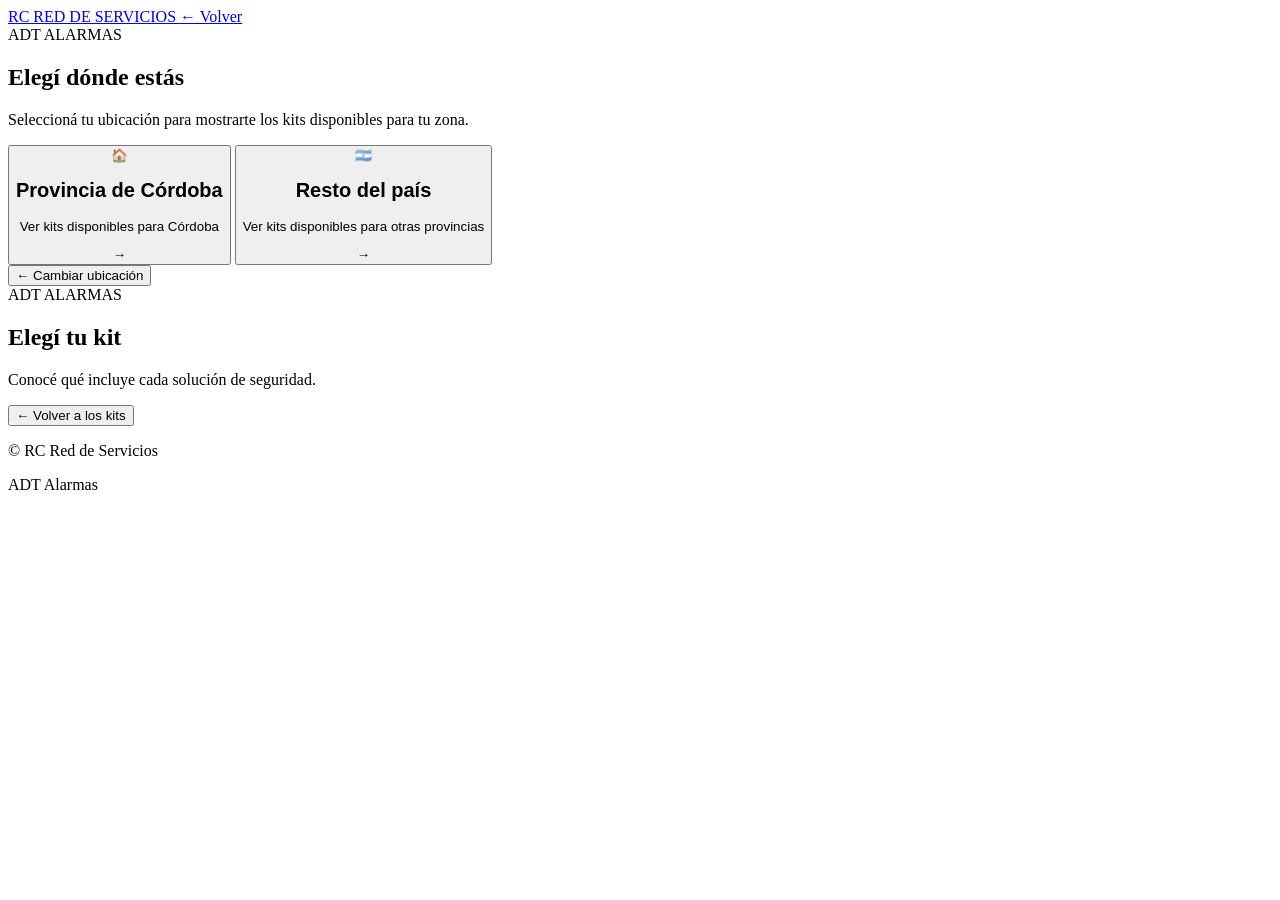
==== adt.html @ 37b93930 "Create adt.html" ====
<!DOCTYPE html>
<html lang="es">
<head>
    <meta charset="UTF-8">

    <meta
        name="viewport"
        content="width=device-width, initial-scale=1.0"
    >

    <title>ADT Alarmas | RC Red de Servicios</title>

    <meta
        name="description"
        content="Conocé los kits de ADT Alarmas disponibles para Córdoba y el resto del país."
    >

    <link
        rel="stylesheet"
        href="adt.css"
    >
</head>

<body>

    <!-- =====================================================
         HEADER
    ====================================================== -->

    <header class="adt-header">

        <div class="adt-header-inner">

            <a
                href="index.html"
                class="adt-logo"
            >
                RC RED DE SERVICIOS
            </a>

            <a
                href="index.html"
                class="back-link"
            >
                ← Volver
            </a>

        </div>

    </header>


    <!-- =====================================================
         CONTENEDOR PRINCIPAL
    ====================================================== -->

    <main class="adt-main">


        <!-- =================================================
             PANTALLA UBICACIÓN
        ================================================== -->

        <section
            id="location-screen"
            class="screen active"
        >

            <div class="screen-content">

                <span class="eyebrow">
                    ADT ALARMAS
                </span>

                <h1>
                    Elegí dónde estás
                </h1>

                <p class="intro">
                    Seleccioná tu ubicación para mostrarte
                    los kits disponibles para tu zona.
                </p>


                <div class="location-grid">


                    <!-- CÓRDOBA -->

                    <button
                        class="location-card"
                        data-location="cordoba"
                    >

                        <div class="location-icon">
                            🏠
                        </div>

                        <div>

                            <h2>
                                Provincia de Córdoba
                            </h2>

                            <p>
                                Ver kits disponibles
                                para Córdoba
                            </p>

                        </div>

                        <span class="arrow">
                            →
                        </span>

                    </button>


                    <!-- RESTO DEL PAÍS -->

                    <button
                        class="location-card"
                        data-location="resto-pais"
                    >

                        <div class="location-icon">
                            🇦🇷
                        </div>

                        <div>

                            <h2>
                                Resto del país
                            </h2>

                            <p>
                                Ver kits disponibles
                                para otras provincias
                            </p>

                        </div>

                        <span class="arrow">
                            →
                        </span>

                    </button>

                </div>

            </div>

        </section>


        <!-- =================================================
             PANTALLA KITS
        ================================================== -->

        <section
            id="kits-screen"
            class="screen"
        >

            <div class="screen-content wide">


                <button
                    id="back-location"
                    class="back-button"
                >
                    ← Cambiar ubicación
                </button>


                <div class="section-heading">

                    <span
                        id="location-label"
                        class="eyebrow"
                    >
                        ADT ALARMAS
                    </span>

                    <h1>
                        Elegí tu kit
                    </h1>

                    <p>
                        Conocé qué incluye cada solución
                        de seguridad.
                    </p>

                </div>


                <div
                    id="kits-grid"
                    class="kits-grid"
                >
                    <!-- Los kits se generan mediante JavaScript -->
                </div>

            </div>

        </section>


        <!-- =================================================
             PANTALLA DETALLE
        ================================================== -->

        <section
            id="detail-screen"
            class="screen"
        >

            <div class="screen-content detail-container">


                <button
                    id="back-kits"
                    class="back-button"
                >
                    ← Volver a los kits
                </button>


                <div
                    id="kit-detail"
                    class="kit-detail"
                >
                    <!-- El contenido se genera mediante JS -->
                </div>

            </div>

        </section>


    </main>


    <!-- =====================================================
         FOOTER
    ====================================================== -->

    <footer class="adt-footer">

        <p>
            © <span id="current-year"></span>
            RC Red de Servicios
        </p>

        <p>
            ADT Alarmas
        </p>

    </footer>


    <script src="adt.js"></script>

</body>
</html>
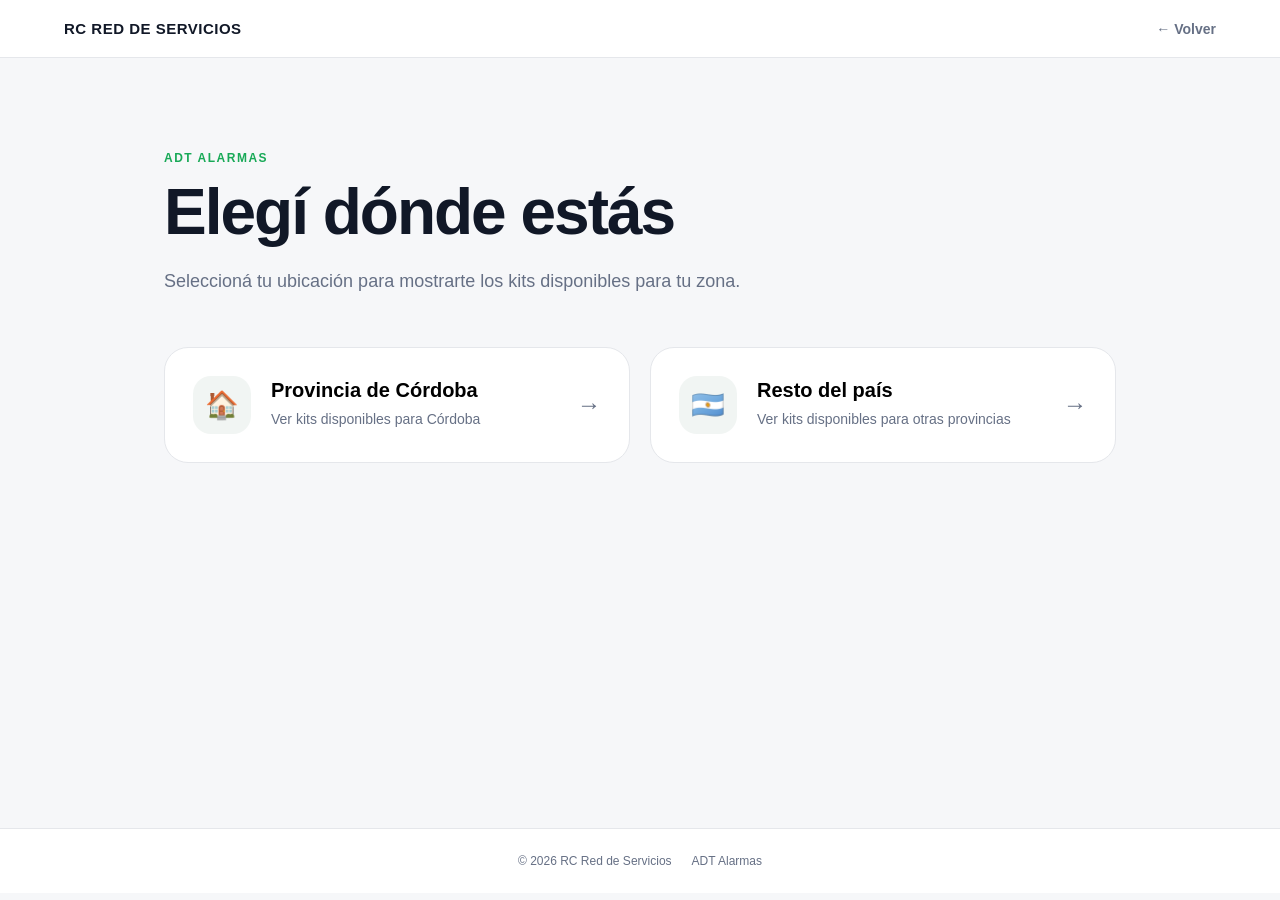
==== commit ce5897ad: "Update adt.html" ====
--- a/adt.html
+++ b/adt.html
@@ -1,6 +1,8 @@
 <!DOCTYPE html>
 <html lang="es">
+
 <head>
+
     <meta charset="UTF-8">
 
     <meta
@@ -19,9 +21,12 @@
         rel="stylesheet"
         href="adt.css"
     >
+
 </head>
 
+
 <body>
+
 
     <!-- =====================================================
          HEADER
@@ -50,11 +55,13 @@
     </header>
 
 
+
     <!-- =====================================================
          CONTENEDOR PRINCIPAL
     ====================================================== -->
 
     <main class="adt-main">
+
 
 
         <!-- =================================================
@@ -82,6 +89,7 @@
                 </p>
 
 
+
                 <div class="location-grid">
 
 
@@ -116,6 +124,7 @@
                     </button>
 
 
+
                     <!-- RESTO DEL PAÍS -->
 
                     <button
@@ -146,11 +155,13 @@
 
                     </button>
 
+
                 </div>
 
             </div>
 
         </section>
+
 
 
         <!-- =================================================
@@ -164,6 +175,8 @@
 
             <div class="screen-content wide">
 
+
+                <!-- CAMBIAR UBICACIÓN -->
 
                 <button
                     id="back-location"
@@ -173,6 +186,9 @@
                 </button>
 
 
+
+                <!-- ENCABEZADO -->
+
                 <div class="section-heading">
 
                     <span
@@ -194,6 +210,9 @@
                 </div>
 
 
+
+                <!-- KITS -->
+
                 <div
                     id="kits-grid"
                     class="kits-grid"
@@ -201,9 +220,519 @@
                     <!-- Los kits se generan mediante JavaScript -->
                 </div>
 
+
+
+                <!-- =================================================
+                     PREGUNTAS FRECUENTES ADT
+                ================================================== -->
+
+                <section class="faq-section">
+
+
+                    <div class="faq-heading">
+
+                        <span class="eyebrow">
+                            PREGUNTAS FRECUENTES
+                        </span>
+
+                        <h2>
+                            Resolvé tus dudas antes de contratar tu alarma ADT
+                        </h2>
+
+                        <p>
+                            Todo lo que necesitás saber sobre los sistemas
+                            de seguridad ADT en Argentina, desde cómo funciona
+                            el monitoreo hasta los packs disponibles para tu
+                            hogar o comercio.
+                        </p>
+
+                    </div>
+
+
+
+                    <div class="faq-list">
+
+
+
+                        <!-- PREGUNTA 1 -->
+
+                        <details class="faq-item">
+
+                            <summary>
+                                <span>
+                                    ¿Qué pasa con mi alarma ADT si me mudo?
+                                </span>
+
+                                <span class="faq-icon">
+                                    +
+                                </span>
+                            </summary>
+
+                            <div class="faq-answer">
+
+                                <p>
+                                    El sistema ADT es relocalizable: podés
+                                    solicitar el traslado e instalación del
+                                    equipo en tu nuevo domicilio.
+                                </p>
+
+                                <p>
+                                    El servicio de mudanza lo coordina
+                                    directamente el equipo de ADT y tiene un
+                                    costo que se informa al momento de la
+                                    solicitud.
+                                </p>
+
+                                <p>
+                                    Si el nuevo domicilio requiere equipamiento
+                                    adicional por tener más accesos o mayor
+                                    superficie, un asesor te arma una propuesta
+                                    actualizada.
+                                </p>
+
+                            </div>
+
+                        </details>
+
+
+
+                        <!-- PREGUNTA 2 -->
+
+                        <details class="faq-item">
+
+                            <summary>
+
+                                <span>
+                                    ¿ADT ofrece financiación o cuotas?
+                                </span>
+
+                                <span class="faq-icon">
+                                    +
+                                </span>
+
+                            </summary>
+
+                            <div class="faq-answer">
+
+                                <p>
+                                    Sí, contamos con opciones de financiación
+                                    para la contratación de tu sistema de
+                                    seguridad ADT.
+                                </p>
+
+                                <p>
+                                    Las condiciones de cuotas y medios de pago
+                                    se informan al momento de la cotización
+                                    personalizada, ya que pueden variar según
+                                    las promociones vigentes.
+                                </p>
+
+                                <p>
+                                    Te recomendamos cotizar online para conocer
+                                    las opciones disponibles actualmente para
+                                    tu zona.
+                                </p>
+
+                            </div>
+
+                        </details>
+
+
+
+                        <!-- PREGUNTA 3 -->
+
+                        <details class="faq-item">
+
+                            <summary>
+
+                                <span>
+                                    ¿Cómo es el proceso de instalación de ADT?
+                                </span>
+
+                                <span class="faq-icon">
+                                    +
+                                </span>
+
+                            </summary>
+
+                            <div class="faq-answer">
+
+                                <p>
+                                    La instalación la realiza un técnico
+                                    certificado de ADT directamente en tu
+                                    domicilio o comercio, en toda Argentina.
+                                </p>
+
+                                <p>
+                                    El proceso incluye la colocación del panel
+                                    de control, los sensores de movimiento, los
+                                    contactos magnéticos en puertas y ventanas,
+                                    y las cámaras si las incluiste en tu pack.
+                                </p>
+
+                                <p>
+                                    Una vez instalado, el técnico te explica el
+                                    funcionamiento del sistema y te ayuda a
+                                    configurar la app en tu celular.
+                                </p>
+
+                            </div>
+
+                        </details>
+
+
+
+                        <!-- PREGUNTA 4 -->
+
+                        <details class="faq-item">
+
+                            <summary>
+
+                                <span>
+                                    ¿Cuánto cuesta una alarma ADT en Argentina?
+                                </span>
+
+                                <span class="faq-icon">
+                                    +
+                                </span>
+
+                            </summary>
+
+                            <div class="faq-answer">
+
+                                <p>
+                                    El precio de una alarma ADT en Argentina
+                                    depende del tipo de propiedad, la cantidad
+                                    de sensores, las cámaras incluidas y el
+                                    plan de monitoreo elegido.
+                                </p>
+
+                                <p>
+                                    Los planes de monitoreo arrancan desde
+                                    valores accesibles por día y frecuentemente
+                                    contamos con promociones con meses de
+                                    monitoreo bonificado.
+                                </p>
+
+                                <p>
+                                    La forma más rápida de conocer el precio
+                                    exacto para tu caso es completar la
+                                    cotización online: recibís una propuesta
+                                    personalizada en minutos, sin compromiso.
+                                </p>
+
+                            </div>
+
+                        </details>
+
+
+
+                        <!-- PREGUNTA 5 -->
+
+                        <details class="faq-item">
+
+                            <summary>
+
+                                <span>
+                                    ¿La alarma incluye cámaras?
+                                </span>
+
+                                <span class="faq-icon">
+                                    +
+                                </span>
+
+                            </summary>
+
+                            <div class="faq-answer">
+
+                                <p>
+                                    Los packs ADT te permiten incluir cámaras
+                                    de seguridad como parte del sistema o
+                                    agregarlas como complemento.
+                                </p>
+
+                                <p>
+                                    Las cámaras inteligentes ADT detectan
+                                    automáticamente personas desconocidas,
+                                    te alertan en tiempo real y graban las
+                                    24 horas con almacenamiento en nube y
+                                    memoria interna.
+                                </p>
+
+                                <p>
+                                    Al cotizar, un asesor te arma el pack más
+                                    conveniente según la cantidad de ambientes
+                                    y accesos de tu propiedad.
+                                </p>
+
+                            </div>
+
+                        </details>
+
+
+
+                        <!-- PREGUNTA 6 -->
+
+                        <details class="faq-item">
+
+                            <summary>
+
+                                <span>
+                                    ¿Funciona mi alarma si se corta la luz?
+                                </span>
+
+                                <span class="faq-icon">
+                                    +
+                                </span>
+
+                            </summary>
+
+                            <div class="faq-answer">
+
+                                <p>
+                                    Sí, el sistema de alarma ADT incluye una
+                                    batería interna de respaldo que mantiene
+                                    la protección activa hasta 12 horas ante
+                                    un corte de energía eléctrica.
+                                </p>
+
+                                <p>
+                                    Durante ese tiempo, el monitoreo continúa
+                                    sin interrupciones y recibís una
+                                    notificación en tu celular avisándote del
+                                    corte.
+                                </p>
+
+                                <p>
+                                    Cuando la electricidad se restablece, el
+                                    sistema vuelve a operar con alimentación
+                                    de red de forma automática.
+                                </p>
+
+                            </div>
+
+                        </details>
+
+
+
+                        <!-- PREGUNTA 7 -->
+
+                        <details class="faq-item">
+
+                            <summary>
+
+                                <span>
+                                    ¿Puedo activar o desactivar mi alarma remotamente?
+                                </span>
+
+                                <span class="faq-icon">
+                                    +
+                                </span>
+
+                            </summary>
+
+                            <div class="faq-answer">
+
+                                <p>
+                                    Sí, con la app oficial de ADT podés activar
+                                    y desactivar tu alarma desde cualquier
+                                    lugar del mundo, en cualquier momento.
+                                </p>
+
+                                <p>
+                                    También podés consultar el estado del
+                                    sistema, recibir alertas en tiempo real y
+                                    controlar las cámaras sin necesidad de
+                                    estar en casa.
+                                </p>
+
+                                <p>
+                                    La app es compatible con Android e iOS y se
+                                    conecta directamente con el panel de
+                                    control instalado en tu propiedad.
+                                </p>
+
+                            </div>
+
+                        </details>
+
+
+
+                        <!-- PREGUNTA 8 -->
+
+                        <details class="faq-item">
+
+                            <summary>
+
+                                <span>
+                                    ¿Las cámaras ADT tienen detección de personas?
+                                </span>
+
+                                <span class="faq-icon">
+                                    +
+                                </span>
+
+                            </summary>
+
+                            <div class="faq-answer">
+
+                                <p>
+                                    Sí, las cámaras inteligentes ADT incorporan
+                                    detección automática de personas.
+                                </p>
+
+                                <p>
+                                    Cuando el sistema identifica un desconocido
+                                    en tu propiedad, lanza una sirena de
+                                    advertencia y te envía una notificación
+                                    instantánea al celular.
+                                </p>
+
+                                <p>
+                                    Además, todo queda grabado simultáneamente
+                                    en la nube y en la memoria interna de cada
+                                    cámara, lo que te permite revisar el
+                                    historial de eventos en cualquier momento
+                                    desde la app ADT.
+                                </p>
+
+                            </div>
+
+                        </details>
+
+
+
+                        <!-- PREGUNTA 9 -->
+
+                        <details class="faq-item">
+
+                            <summary>
+
+                                <span>
+                                    ¿Puedo agregar más de una cámara?
+                                </span>
+
+                                <span class="faq-icon">
+                                    +
+                                </span>
+
+                            </summary>
+
+                            <div class="faq-answer">
+
+                                <p>
+                                    Sí, podés incorporar la cantidad de cámaras
+                                    que necesités según el tamaño de tu casa,
+                                    departamento o comercio.
+                                </p>
+
+                                <p>
+                                    El sistema ADT está diseñado para escalar:
+                                    empezás con una cámara y ampliás el kit en
+                                    cualquier momento sin cambiar el panel de
+                                    control ni la app.
+                                </p>
+
+                                <p>
+                                    Nuestros asesores te recomiendan la
+                                    distribución óptima según los accesos y
+                                    puntos ciegos de tu propiedad.
+                                </p>
+
+                            </div>
+
+                        </details>
+
+
+
+                        <!-- PREGUNTA 10 -->
+
+                        <details class="faq-item">
+
+                            <summary>
+
+                                <span>
+                                    ¿Puedo contratar solo cámaras ADT?
+                                </span>
+
+                                <span class="faq-icon">
+                                    +
+                                </span>
+
+                            </summary>
+
+                            <div class="faq-answer">
+
+                                <p>
+                                    Sí, contamos con Kits de Cámaras ADT que
+                                    podés contratar de forma independiente,
+                                    sin necesidad de incluir una alarma.
+                                </p>
+
+                                <p>
+                                    Las cámaras te permiten acceder en vivo a
+                                    las imágenes tanto de espacios interiores
+                                    como exteriores directamente desde tu
+                                    celular, las 24 horas del día.
+                                </p>
+
+                                <p>
+                                    Todos los modelos incluyen reconocimiento
+                                    de personas, audio de doble vía,
+                                    almacenamiento en memoria interna y calidad
+                                    HD.
+                                </p>
+
+                                <p>
+                                    Es ideal para hogares y comercios en toda
+                                    Argentina que buscan vigilancia sin la
+                                    complejidad de un sistema completo.
+                                </p>
+
+                            </div>
+
+                        </details>
+
+
+
+                    </div>
+
+
+
+                    <!-- =================================================
+                         NUEVOS EQUIPOS
+                    ================================================== -->
+
+                    <div class="new-equipment-section">
+
+                        <div class="new-equipment-content">
+
+                            <span class="eyebrow">
+                                NUEVOS EQUIPOS
+                            </span>
+
+                            <h2>
+                                Ahora te instalamos equipos inalámbricos de última generación
+                            </h2>
+
+                            <p>
+                                Sensores de movimiento, sensores de apertura,
+                                botones antipánico y cámaras HD de última
+                                tecnología para que tengas protección de verdad.
+                            </p>
+
+                        </div>
+
+                    </div>
+
+
+                </section>
+
+
             </div>
 
         </section>
+
 
 
         <!-- =================================================
@@ -233,12 +762,14 @@
                     <!-- El contenido se genera mediante JS -->
                 </div>
 
+
             </div>
 
         </section>
 
 
     </main>
+
 
 
     <!-- =====================================================
@@ -259,7 +790,66 @@
     </footer>
 
 
+
     <script src="adt.js"></script>
 
+
+    <!-- =====================================================
+         ICONO FAQ
+         CAMBIA + POR − AUTOMÁTICAMENTE
+    ====================================================== -->
+
+    <script>
+
+        document.addEventListener(
+            "DOMContentLoaded",
+            function () {
+
+                const faqItems =
+                    document.querySelectorAll(
+                        ".faq-item"
+                    );
+
+
+                faqItems.forEach(
+                    function (item) {
+
+                        item.addEventListener(
+                            "toggle",
+                            function () {
+
+                                const icon =
+                                    item.querySelector(
+                                        ".faq-icon"
+                                    );
+
+
+                                if (
+                                    item.open
+                                ) {
+
+                                    icon.textContent =
+                                        "−";
+
+                                } else {
+
+                                    icon.textContent =
+                                        "+";
+
+                                }
+
+                            }
+                        );
+
+                    }
+                );
+
+            }
+        );
+
+    </script>
+
+
 </body>
+
 </html>
--- a/adt.css
+++ b/adt.css
@@ -0,0 +1,1789 @@
+/* ==========================================================
+   ADT WEB
+========================================================== */
+
+* {
+    box-sizing: border-box;
+    margin: 0;
+    padding: 0;
+}
+
+
+:root {
+
+    --bg: #f6f7f9;
+
+    --white: #ffffff;
+
+    --text: #111827;
+
+    --muted: #667085;
+
+    --border: #e5e7eb;
+
+    --primary: #111827;
+
+    --accent: #18a957;
+
+    --accent-dark: #128242;
+
+    --shadow:
+        0 20px 50px rgba(
+            0,
+            0,
+            0,
+            0.08
+        );
+
+}
+
+
+body {
+
+    font-family:
+        Arial,
+        Helvetica,
+        sans-serif;
+
+    background:
+        var(--bg);
+
+    color:
+        var(--text);
+
+    min-height:
+        100vh;
+
+}
+
+
+/* ==========================================================
+   HEADER
+========================================================== */
+
+.adt-header {
+
+    background:
+        var(--white);
+
+    border-bottom:
+        1px solid var(--border);
+
+}
+
+
+.adt-header-inner {
+
+    max-width:
+        1200px;
+
+    margin:
+        auto;
+
+    padding:
+        20px 24px;
+
+    display:
+        flex;
+
+    align-items:
+        center;
+
+    justify-content:
+        space-between;
+
+}
+
+
+.adt-logo {
+
+    color:
+        var(--text);
+
+    text-decoration:
+        none;
+
+    font-size:
+        15px;
+
+    font-weight:
+        800;
+
+    letter-spacing:
+        0.5px;
+
+}
+
+
+.back-link {
+
+    color:
+        var(--muted);
+
+    text-decoration:
+        none;
+
+    font-size:
+        14px;
+
+    font-weight:
+        600;
+
+}
+
+
+.back-link:hover {
+
+    color:
+        var(--text);
+
+}
+
+
+/* ==========================================================
+   MAIN
+========================================================== */
+
+.adt-main {
+
+    min-height:
+        calc(
+            100vh - 130px
+        );
+
+}
+
+
+.screen {
+
+    display:
+        none;
+
+}
+
+
+.screen.active {
+
+    display:
+        block;
+
+}
+
+
+.screen-content {
+
+    max-width:
+        1000px;
+
+    margin:
+        auto;
+
+    padding:
+        90px 24px;
+
+}
+
+
+.screen-content.wide {
+
+    max-width:
+        1250px;
+
+}
+
+
+.detail-container {
+
+    max-width:
+        1100px;
+
+}
+
+
+/* ==========================================================
+   TEXTOS
+========================================================== */
+
+.eyebrow {
+
+    display:
+        inline-block;
+
+    margin-bottom:
+        14px;
+
+    font-size:
+        12px;
+
+    font-weight:
+        800;
+
+    letter-spacing:
+        1.5px;
+
+    color:
+        var(--accent);
+
+}
+
+
+h1 {
+
+    font-size:
+        clamp(
+            38px,
+            6vw,
+            64px
+        );
+
+    line-height:
+        1.05;
+
+    letter-spacing:
+        -2px;
+
+}
+
+
+.intro {
+
+    max-width:
+        600px;
+
+    margin-top:
+        20px;
+
+    color:
+        var(--muted);
+
+    font-size:
+        18px;
+
+    line-height:
+        1.7;
+
+}
+
+
+/* ==========================================================
+   UBICACIÓN
+========================================================== */
+
+.location-grid {
+
+    display:
+        grid;
+
+    grid-template-columns:
+        repeat(
+            2,
+            1fr
+        );
+
+    gap:
+        20px;
+
+    margin-top:
+        50px;
+
+}
+
+
+.location-card {
+
+    border:
+        1px solid var(--border);
+
+    background:
+        var(--white);
+
+    border-radius:
+        24px;
+
+    padding:
+        28px;
+
+    display:
+        grid;
+
+    grid-template-columns:
+        auto 1fr auto;
+
+    align-items:
+        center;
+
+    gap:
+        20px;
+
+    text-align:
+        left;
+
+    cursor:
+        pointer;
+
+    transition:
+        0.25s ease;
+
+}
+
+
+.location-card:hover {
+
+    transform:
+        translateY(-5px);
+
+    box-shadow:
+        var(--shadow);
+
+    border-color:
+        #d0d5dd;
+
+}
+
+
+.location-icon {
+
+    width:
+        58px;
+
+    height:
+        58px;
+
+    border-radius:
+        18px;
+
+    display:
+        flex;
+
+    align-items:
+        center;
+
+    justify-content:
+        center;
+
+    background:
+        #f1f5f3;
+
+    font-size:
+        27px;
+
+}
+
+
+.location-card h2 {
+
+    font-size:
+        20px;
+
+    margin-bottom:
+        7px;
+
+}
+
+
+.location-card p {
+
+    color:
+        var(--muted);
+
+    font-size:
+        14px;
+
+    line-height:
+        1.5;
+
+}
+
+
+.arrow {
+
+    font-size:
+        24px;
+
+    color:
+        var(--muted);
+
+}
+
+
+/* ==========================================================
+   KITS
+========================================================== */
+
+.back-button {
+
+    border:
+        none;
+
+    background:
+        transparent;
+
+    color:
+        var(--muted);
+
+    font-size:
+        14px;
+
+    font-weight:
+        700;
+
+    cursor:
+        pointer;
+
+    margin-bottom:
+        45px;
+
+}
+
+
+.back-button:hover {
+
+    color:
+        var(--text);
+
+}
+
+
+.section-heading {
+
+    margin-bottom:
+        45px;
+
+}
+
+
+.section-heading h1 {
+
+    font-size:
+        clamp(
+            36px,
+            5vw,
+            54px
+        );
+
+}
+
+
+.section-heading p {
+
+    margin-top:
+        15px;
+
+    color:
+        var(--muted);
+
+    font-size:
+        17px;
+
+}
+
+
+.kits-grid {
+
+    display:
+        grid;
+
+    grid-template-columns:
+        repeat(
+            3,
+            1fr
+        );
+
+    gap:
+        24px;
+
+}
+
+
+.kit-card {
+
+    background:
+        var(--white);
+
+    border:
+        1px solid var(--border);
+
+    border-radius:
+        24px;
+
+    overflow:
+        hidden;
+
+    transition:
+        0.25s ease;
+
+}
+
+
+.kit-card:hover {
+
+    transform:
+        translateY(
+            -6px
+        );
+
+    box-shadow:
+        var(--shadow);
+
+}
+
+
+.kit-image-container {
+
+    height:
+        260px;
+
+    background:
+        #eef1f3;
+
+    display:
+        flex;
+
+    align-items:
+        center;
+
+    justify-content:
+        center;
+
+    overflow:
+        hidden;
+
+}
+
+
+.kit-image {
+
+    width:
+        100%;
+
+    height:
+        100%;
+
+    object-fit:
+        cover;
+
+}
+
+
+.kit-card-content {
+
+    padding:
+        26px;
+
+}
+
+
+.kit-tag {
+
+    display:
+        inline-block;
+
+    font-size:
+        10px;
+
+    font-weight:
+        800;
+
+    letter-spacing:
+        1.2px;
+
+    color:
+        var(--accent);
+
+    margin-bottom:
+        12px;
+
+}
+
+
+.kit-card h2 {
+
+    font-size:
+        21px;
+
+    line-height:
+        1.25;
+
+    margin-bottom:
+        12px;
+
+}
+
+
+.kit-card p {
+
+    color:
+        var(--muted);
+
+    line-height:
+        1.6;
+
+    font-size:
+        14px;
+
+    min-height:
+        68px;
+
+}
+
+
+.kit-button {
+
+    width:
+        100%;
+
+    margin-top:
+        22px;
+
+    padding:
+        14px 17px;
+
+    border:
+        none;
+
+    border-radius:
+        12px;
+
+    background:
+        var(--primary);
+
+    color:
+        white;
+
+    font-size:
+        14px;
+
+    font-weight:
+        700;
+
+    cursor:
+        pointer;
+
+    display:
+        flex;
+
+    align-items:
+        center;
+
+    justify-content:
+        space-between;
+
+    transition:
+        0.2s ease;
+
+}
+
+
+.kit-button:hover {
+
+    background:
+        #27303d;
+
+    transform:
+        translateY(
+            -2px
+        );
+
+}
+
+
+/* ==========================================================
+   DETALLE
+========================================================== */
+
+.kit-detail {
+
+    display:
+        grid;
+
+    grid-template-columns:
+        1fr 1fr;
+
+    gap:
+        60px;
+
+    align-items:
+        start;
+
+}
+
+
+.detail-image {
+
+    background:
+        var(--white);
+
+    border:
+        1px solid var(--border);
+
+    border-radius:
+        28px;
+
+    overflow:
+        hidden;
+
+    min-height:
+        500px;
+
+}
+
+
+.detail-image img {
+
+    width:
+        100%;
+
+    height:
+        100%;
+
+    min-height:
+        500px;
+
+    object-fit:
+        cover;
+
+}
+
+
+.detail-content {
+
+    padding-top:
+        10px;
+
+}
+
+
+.detail-content h1 {
+
+    font-size:
+        clamp(
+            34px,
+            5vw,
+            52px
+        );
+
+    letter-spacing:
+        -1.5px;
+
+}
+
+
+.detail-description {
+
+    color:
+        var(--muted);
+
+    font-size:
+        18px;
+
+    line-height:
+        1.7;
+
+    margin-top:
+        20px;
+
+}
+
+
+.includes-box {
+
+    margin-top:
+        35px;
+
+    padding:
+        25px;
+
+    background:
+        var(--white);
+
+    border:
+        1px solid var(--border);
+
+    border-radius:
+        20px;
+
+}
+
+
+.includes-box h2 {
+
+    font-size:
+        19px;
+
+    margin-bottom:
+        18px;
+
+}
+
+
+.includes-box ul {
+
+    list-style:
+        none;
+
+    display:
+        flex;
+
+    flex-direction:
+        column;
+
+    gap:
+        13px;
+
+}
+
+
+.includes-box li {
+
+    display:
+        flex;
+
+    gap:
+        10px;
+
+    color:
+        #374151;
+
+    line-height:
+        1.45;
+
+    font-size:
+        15px;
+
+}
+
+
+.check {
+
+    color:
+        var(--accent);
+
+    font-weight:
+        900;
+
+}
+
+
+.detail-actions {
+
+    margin-top:
+        30px;
+
+    display:
+        flex;
+
+    flex-direction:
+        column;
+
+    gap:
+        12px;
+
+}
+
+
+.whatsapp-button {
+
+    display:
+        flex;
+
+    align-items:
+        center;
+
+    justify-content:
+        center;
+
+    gap:
+        10px;
+
+    text-decoration:
+        none;
+
+    background:
+        var(--accent);
+
+    color:
+        white;
+
+    padding:
+        17px 24px;
+
+    border-radius:
+        13px;
+
+    font-weight:
+        800;
+
+    transition:
+        0.2s ease;
+
+}
+
+
+.whatsapp-button:hover {
+
+    background:
+        var(--accent-dark);
+
+    transform:
+        translateY(
+            -2px
+        );
+
+}
+
+
+.secondary-button {
+
+    padding:
+        15px;
+
+    border:
+        1px solid var(--border);
+
+    border-radius:
+        13px;
+
+    background:
+        white;
+
+    color:
+        var(--text);
+
+    font-weight:
+        700;
+
+    cursor:
+        pointer;
+
+}
+
+
+/* ==========================================================
+   PREGUNTAS FRECUENTES ADT
+========================================================== */
+
+.adt-faq-section {
+
+    margin-top:
+        85px;
+
+    padding-top:
+        75px;
+
+    border-top:
+        1px solid var(--border);
+
+}
+
+
+.adt-faq-header {
+
+    max-width:
+        850px;
+
+    margin:
+        0 auto 42px;
+
+    text-align:
+        center;
+
+}
+
+
+.adt-faq-eyebrow {
+
+    display:
+        inline-block;
+
+    margin-bottom:
+        14px;
+
+    font-size:
+        12px;
+
+    font-weight:
+        800;
+
+    letter-spacing:
+        1.5px;
+
+    color:
+        var(--accent);
+
+}
+
+
+.adt-faq-header h2 {
+
+    font-size:
+        clamp(
+            30px,
+            4vw,
+            48px
+        );
+
+    line-height:
+        1.12;
+
+    letter-spacing:
+        -1.5px;
+
+    color:
+        var(--text);
+
+}
+
+
+.adt-faq-header p {
+
+    max-width:
+        780px;
+
+    margin:
+        18px auto 0;
+
+    color:
+        var(--muted);
+
+    font-size:
+        16px;
+
+    line-height:
+        1.7;
+
+}
+
+
+.adt-faq-list {
+
+    max-width:
+        950px;
+
+    margin:
+        auto;
+
+    display:
+        flex;
+
+    flex-direction:
+        column;
+
+    gap:
+        14px;
+
+}
+
+
+/* ==========================================================
+   ITEM FAQ
+========================================================== */
+
+.adt-faq-item {
+
+    background:
+        var(--white);
+
+    border:
+        1px solid var(--border);
+
+    border-radius:
+        18px;
+
+    overflow:
+        hidden;
+
+    transition:
+        0.25s ease;
+
+}
+
+
+.adt-faq-item:hover {
+
+    border-color:
+        #d0d5dd;
+
+    box-shadow:
+        0 10px 30px rgba(
+            0,
+            0,
+            0,
+            0.04
+        );
+
+}
+
+
+.adt-faq-question {
+
+    width:
+        100%;
+
+    padding:
+        22px 24px;
+
+    display:
+        flex;
+
+    align-items:
+        center;
+
+    justify-content:
+        space-between;
+
+    gap:
+        20px;
+
+    border:
+        none;
+
+    background:
+        transparent;
+
+    color:
+        var(--text);
+
+    text-align:
+        left;
+
+    font-family:
+        inherit;
+
+    font-size:
+        16px;
+
+    font-weight:
+        700;
+
+    cursor:
+        pointer;
+
+}
+
+
+.adt-faq-question:hover {
+
+    color:
+        var(--accent-dark);
+
+}
+
+
+.adt-faq-icon {
+
+    flex-shrink:
+        0;
+
+    width:
+        36px;
+
+    height:
+        36px;
+
+    border-radius:
+        50%;
+
+    display:
+        flex;
+
+    align-items:
+        center;
+
+    justify-content:
+        center;
+
+    background:
+        #f1f5f3;
+
+    color:
+        var(--accent);
+
+    font-size:
+        24px;
+
+    font-weight:
+        400;
+
+    transition:
+        0.25s ease;
+
+}
+
+
+.adt-faq-item.active {
+
+    border-color:
+        rgba(
+            24,
+            169,
+            87,
+            0.35
+        );
+
+}
+
+
+.adt-faq-item.active .adt-faq-icon {
+
+    background:
+        var(--accent);
+
+    color:
+        white;
+
+    transform:
+        rotate(
+            45deg
+        );
+
+}
+
+
+/* ==========================================================
+   RESPUESTA FAQ
+========================================================== */
+
+.adt-faq-answer {
+
+    max-height:
+        0;
+
+    overflow:
+        hidden;
+
+    transition:
+        max-height 0.35s ease,
+        padding 0.35s ease;
+
+}
+
+
+.adt-faq-answer-inner {
+
+    padding:
+        0 24px 24px;
+
+}
+
+
+.adt-faq-answer p {
+
+    color:
+        var(--muted);
+
+    font-size:
+        15px;
+
+    line-height:
+        1.75;
+
+}
+
+
+.adt-faq-item.active .adt-faq-answer {
+
+    max-height:
+        600px;
+
+}
+
+
+/* ==========================================================
+   NUEVOS EQUIPOS
+========================================================== */
+
+.new-equipment-section {
+
+    max-width:
+        950px;
+
+    margin:
+        42px auto 0;
+
+}
+
+
+.new-equipment-card {
+
+    position:
+        relative;
+
+    overflow:
+        hidden;
+
+    padding:
+        42px;
+
+    background:
+        linear-gradient(
+            135deg,
+            #111827,
+            #1f2937
+        );
+
+    border-radius:
+        24px;
+
+    color:
+        white;
+
+    box-shadow:
+        0 20px 50px rgba(
+            17,
+            24,
+            39,
+            0.16
+        );
+
+}
+
+
+.new-equipment-card::before {
+
+    content:
+        "";
+
+    position:
+        absolute;
+
+    width:
+        280px;
+
+    height:
+        280px;
+
+    border-radius:
+        50%;
+
+    background:
+        rgba(
+            24,
+            169,
+            87,
+            0.16
+        );
+
+    filter:
+        blur(
+            50px
+        );
+
+    top:
+        -150px;
+
+    right:
+        -100px;
+
+}
+
+
+.new-equipment-content {
+
+    position:
+        relative;
+
+    z-index:
+        2;
+
+}
+
+
+.new-equipment-eyebrow {
+
+    display:
+        inline-block;
+
+    margin-bottom:
+        14px;
+
+    font-size:
+        11px;
+
+    font-weight:
+        800;
+
+    letter-spacing:
+        1.7px;
+
+    color:
+        #67e59a;
+
+}
+
+
+.new-equipment-card h2 {
+
+    font-size:
+        clamp(
+            28px,
+            4vw,
+            40px
+        );
+
+    margin-bottom:
+        16px;
+
+    letter-spacing:
+        -1px;
+
+}
+
+
+.new-equipment-card p {
+
+    max-width:
+        760px;
+
+    color:
+        rgba(
+            255,
+            255,
+            255,
+            0.75
+        );
+
+    font-size:
+        16px;
+
+    line-height:
+        1.75;
+
+}
+
+
+.new-equipment-features {
+
+    margin-top:
+        28px;
+
+    display:
+        grid;
+
+    grid-template-columns:
+        repeat(
+            4,
+            1fr
+        );
+
+    gap:
+        14px;
+
+}
+
+
+.new-equipment-feature {
+
+    padding:
+        16px;
+
+    background:
+        rgba(
+            255,
+            255,
+            255,
+            0.07
+        );
+
+    border:
+        1px solid
+        rgba(
+            255,
+            255,
+            255,
+            0.10
+        );
+
+    border-radius:
+        14px;
+
+    font-size:
+        13px;
+
+    font-weight:
+        700;
+
+    line-height:
+        1.4;
+
+}
+
+
+/* ==========================================================
+   FOOTER
+========================================================== */
+
+.adt-footer {
+
+    border-top:
+        1px solid var(--border);
+
+    background:
+        var(--white);
+
+    padding:
+        25px;
+
+    display:
+        flex;
+
+    justify-content:
+        center;
+
+    gap:
+        20px;
+
+    color:
+        var(--muted);
+
+    font-size:
+        12px;
+
+}
+
+
+/* ==========================================================
+   RESPONSIVE
+========================================================== */
+
+@media (
+    max-width: 900px
+) {
+
+    .kits-grid {
+
+        grid-template-columns:
+            repeat(
+                2,
+                1fr
+            );
+
+    }
+
+
+    .kit-detail {
+
+        grid-template-columns:
+            1fr;
+
+        gap:
+            35px;
+
+    }
+
+
+    .detail-image {
+
+        min-height:
+            400px;
+
+    }
+
+
+    .detail-image img {
+
+        min-height:
+            400px;
+
+    }
+
+
+    .new-equipment-features {
+
+        grid-template-columns:
+            repeat(
+                2,
+                1fr
+            );
+
+    }
+
+}
+
+
+@media (
+    max-width: 650px
+) {
+
+    .screen-content {
+
+        padding:
+            55px 18px;
+
+    }
+
+
+    .location-grid {
+
+        grid-template-columns:
+            1fr;
+
+    }
+
+
+    .kits-grid {
+
+        grid-template-columns:
+            1fr;
+
+    }
+
+
+    .location-card {
+
+        padding:
+            22px;
+
+    }
+
+
+    .kit-image-container {
+
+        height:
+            240px;
+
+    }
+
+
+    .detail-image {
+
+        min-height:
+            300px;
+
+    }
+
+
+    .detail-image img {
+
+        min-height:
+            300px;
+
+    }
+
+
+    /* FAQ */
+
+    .adt-faq-section {
+
+        margin-top:
+            65px;
+
+        padding-top:
+            55px;
+
+    }
+
+
+    .adt-faq-header h2 {
+
+        font-size:
+            30px;
+
+        letter-spacing:
+            -1px;
+
+    }
+
+
+    .adt-faq-header p {
+
+        font-size:
+            15px;
+
+    }
+
+
+    .adt-faq-question {
+
+        padding:
+            19px 18px;
+
+        font-size:
+            14px;
+
+        gap:
+            14px;
+
+    }
+
+
+    .adt-faq-icon {
+
+        width:
+            32px;
+
+        height:
+            32px;
+
+        font-size:
+            21px;
+
+    }
+
+
+    .adt-faq-answer-inner {
+
+        padding:
+            0 18px 20px;
+
+    }
+
+
+    .adt-faq-answer p {
+
+        font-size:
+            14px;
+
+        line-height:
+            1.7;
+
+    }
+
+
+    /* NUEVOS EQUIPOS */
+
+    .new-equipment-card {
+
+        padding:
+            30px 22px;
+
+        border-radius:
+            20px;
+
+    }
+
+
+    .new-equipment-card p {
+
+        font-size:
+            14px;
+
+    }
+
+
+    .new-equipment-features {
+
+        grid-template-columns:
+            1fr;
+
+    }
+
+
+    .new-equipment-feature {
+
+        padding:
+            14px;
+
+    }
+
+
+    .adt-footer {
+
+        flex-direction:
+            column;
+
+        align-items:
+            center;
+
+    }
+
+}
